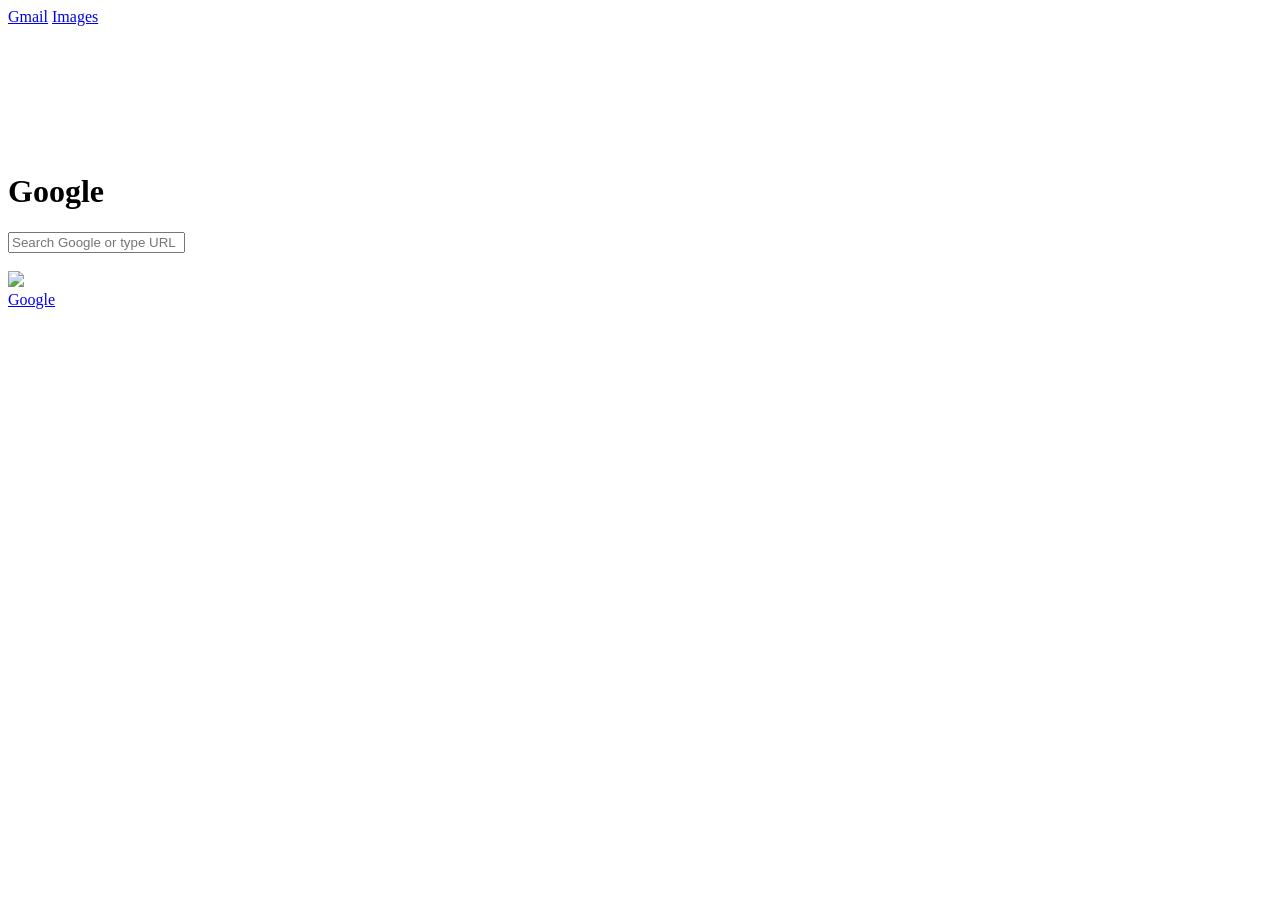
==== index.html @ 1799163c "Fix homepage for GitHub Pages" ====
<!DOCTYPE html>
<html>
<head>
    <title>Home Page</title>
    <link rel="stylesheet"href="C:\Users\Vithu\Desktop\My websites\First.css">
</head>
<body>
    
    <nav class="bar"> 
        <a href="#">Gmail</a>
        <a href="#">Images</a>

    </nav>
    <br> <br> <br> <br> <br> <br> <br>

    <h1>Google</h1>
    <input  type="text" class="txt" placeholder="Search Google or type URL">
    <br><br>
    <div class="shortcuts">
        <a href="https://www.google.com/">
            <div class="icon">
                <img src="https://encrypted-tbn0.gstatic.com/images?q=tbn:ANd9GcThrlaPTiDvfC24xZP2MdareGEoNxolGAKWEw&s">
            </div>
            <span class="lable">Google</span>
        </a>
    </div>
</body>
</html>
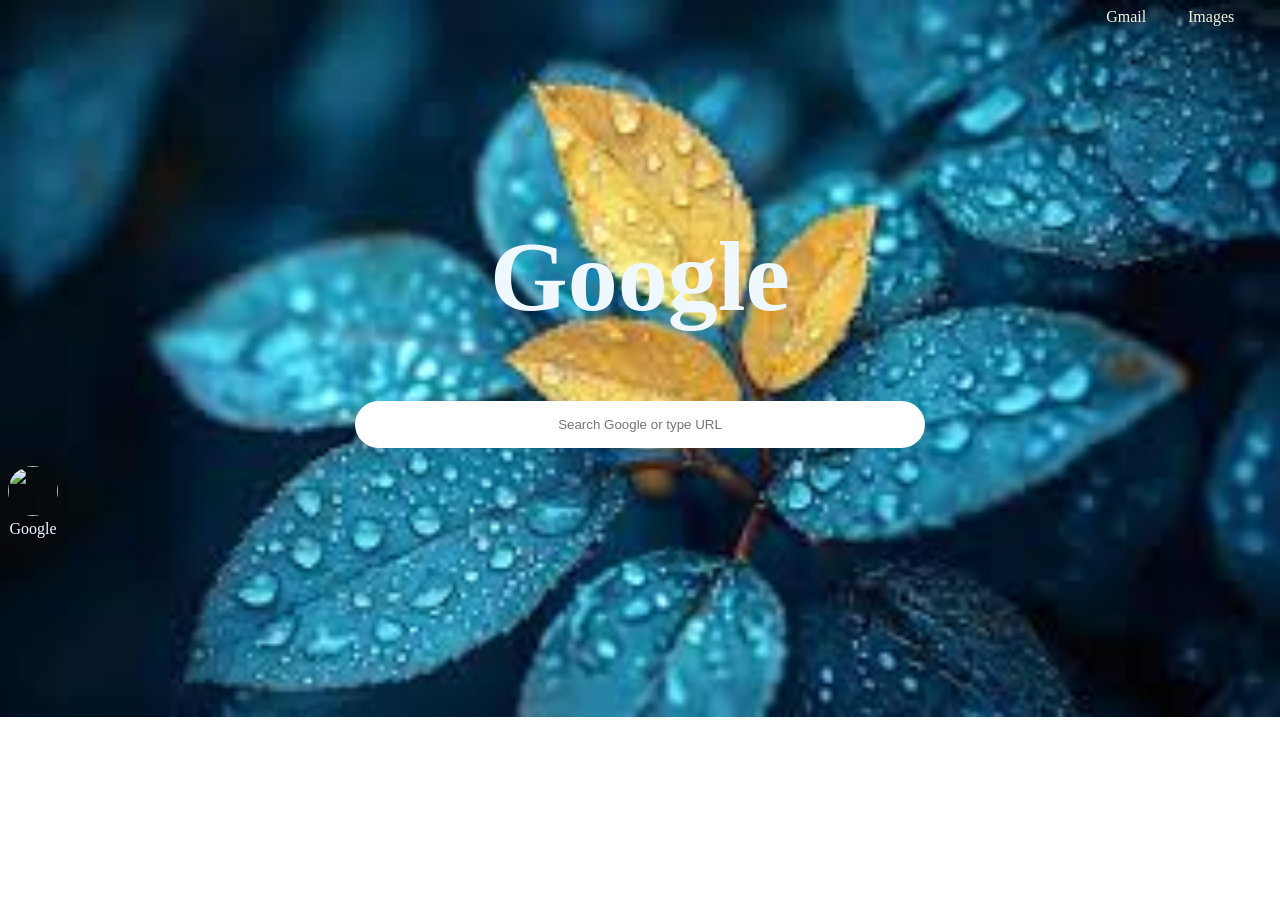
==== commit c56475f7: "Fix CSS linking issue" ====
--- a/index.html
+++ b/index.html
@@ -2,7 +2,7 @@
 <html>
 <head>
     <title>Home Page</title>
-    <link rel="stylesheet"href="C:\Users\Vithu\Desktop\My websites\First.css">
+    <link rel="stylesheet"href="First.css">
 </head>
 <body>
     
--- a/First.css
+++ b/First.css
@@ -0,0 +1,43 @@
+body{
+    align-items: center;
+    text-align: center;
+    background-image: url("[data-uri]");
+    background-repeat: no-repeat;
+    background-size: cover;
+}
+nav{
+    text-align: right;
+ 
+}
+h1{
+    font-size:100px;
+ color: aliceblue;
+}
+.bar a{
+    text-decoration: none;
+    margin-right: 1cm;
+    color: beige;
+}
+.bar a:hover {
+    color: rgb(194, 218, 242);
+}
+.txt{
+    width: 15cm;
+    height: 1.2cm;
+    border-radius: 50px;
+    border: none;
+    text-align: center;
+}
+.shortcuts{
+    display: flex;
+    text
+}
+.shortcuts a{
+    text-decoration: none;
+    color: aliceblue;
+}
+.icon img{
+    height: 50px;
+    width: 50px;
+    border-radius: 50%;
+}
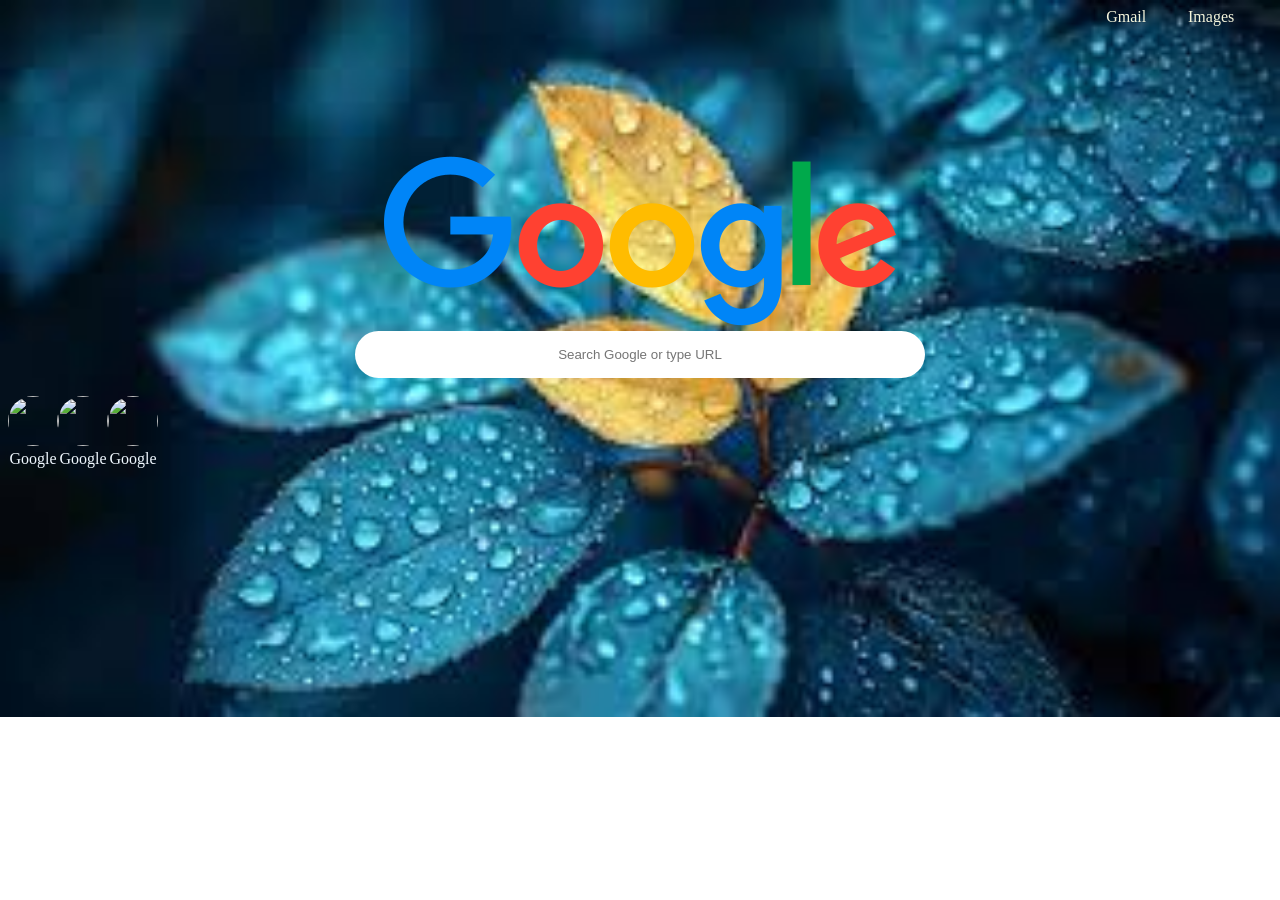
==== commit e889a7a0: "Add files via upload" ====
--- a/index.html
+++ b/index.html
@@ -1,28 +1,40 @@
-<!DOCTYPE html>
-<html>
-<head>
-    <title>Home Page</title>
-    <link rel="stylesheet"href="First.css">
-</head>
-<body>
-    
-    <nav class="bar"> 
-        <a href="#">Gmail</a>
-        <a href="#">Images</a>
-
-    </nav>
-    <br> <br> <br> <br> <br> <br> <br>
-
-    <h1>Google</h1>
-    <input  type="text" class="txt" placeholder="Search Google or type URL">
-    <br><br>
-    <div class="shortcuts">
-        <a href="https://www.google.com/">
-            <div class="icon">
-                <img src="https://encrypted-tbn0.gstatic.com/images?q=tbn:ANd9GcThrlaPTiDvfC24xZP2MdareGEoNxolGAKWEw&s">
-            </div>
-            <span class="lable">Google</span>
-        </a>
-    </div>
-</body>
+<!DOCTYPE html>
+<html>
+<head>
+    <title>Home Page</title>
+    <link rel="stylesheet"href="First.css">
+</head>
+<body>
+    
+    <nav class="bar"> 
+        <a href="#">Gmail</a>
+        <a href="#">Images</a>
+
+    </nav>
+    <br> <br> <br> <br> <br> <br> <br>
+
+    <img src="Gogle.png" class="logo"> <br>
+    <input  type="text" class="txt" placeholder="Search Google or type URL">
+    <br><br>
+    <div class="shortcuts">
+        <a href="https://www.google.com/">
+            <div class="icon">
+                <img src="https://encrypted-tbn0.gstatic.com/images?q=tbn:ANd9GcThrlaPTiDvfC24xZP2MdareGEoNxolGAKWEw&s">
+            </div>
+            <span class="lable">Google</span>
+        </a>
+        <a href="https://www.google.com/">
+            <div class="icon">
+                <img src="https://encrypted-tbn0.gstatic.com/images?q=tbn:ANd9GcThrlaPTiDvfC24xZP2MdareGEoNxolGAKWEw&s">
+            </div>
+            <span class="lable">Google</span>
+        </a>
+        <a href="https://www.google.com/">
+            <div class="icon">
+                <img src="https://encrypted-tbn0.gstatic.com/images?q=tbn:ANd9GcThrlaPTiDvfC24xZP2MdareGEoNxolGAKWEw&s">
+            </div>
+            <span class="lable">Google</span>
+        </a>
+    </div>
+</body>
 </html>
